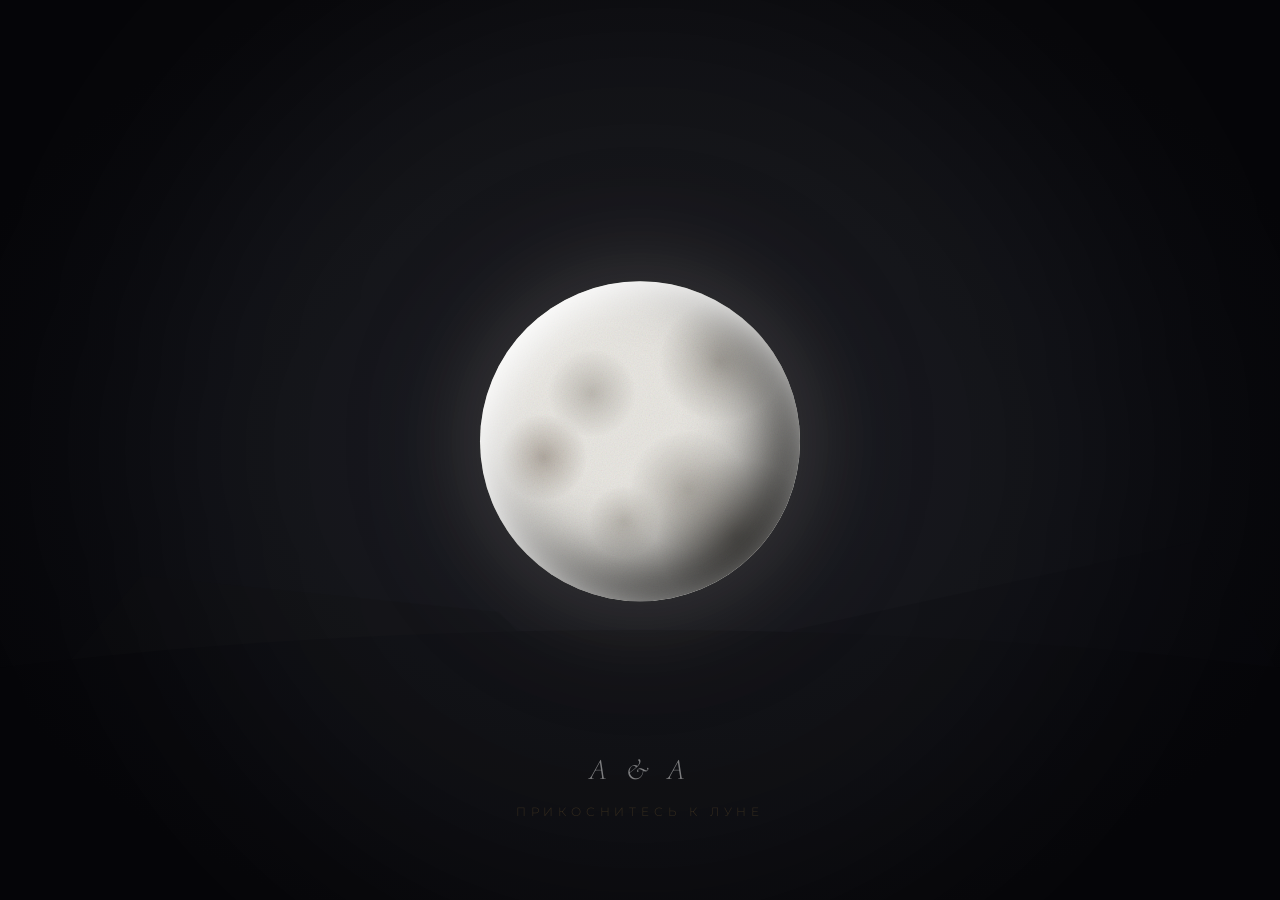
==== index.html @ 133dfc47 "Redesign: replace Unsplash photos with hand-crafted SVG sakura artwork - Hero: detailed SVG sakura b" ====
<!doctype html>
<html lang="en">
  <head>
    <meta charset="UTF-8" />
    <meta name="viewport" content="width=device-width, initial-scale=1.0" />
    <link rel="preconnect" href="https://fonts.googleapis.com">
    <link rel="preconnect" href="https://fonts.gstatic.com" crossorigin>
    <link href="https://fonts.googleapis.com/css2?family=Cormorant+Garamond:ital,wght@0,300;0,400;0,500;0,600;1,400&family=Montserrat:wght@300;400;500&display=swap" rel="stylesheet">
    <title>Свадебное Приглашение</title>
    <script type="module" crossorigin src="/assets/index-Bhe3oX65.js"></script>
    <link rel="stylesheet" crossorigin href="/assets/index-Bv10ZbQF.css">
  </head>
  <body>
    <div id="root"></div>
  </body>
</html>
---- assets/index-Bv10ZbQF.css ----
/*! tailwindcss v4.2.4 | MIT License | https://tailwindcss.com */@layer properties{@supports (((-webkit-hyphens:none)) and (not (margin-trim:inline))) or ((-moz-orient:inline) and (not (color:rgb(from red r g b)))){*,:before,:after,::backdrop{--tw-translate-x:0;--tw-translate-y:0;--tw-translate-z:0;--tw-rotate-x:initial;--tw-rotate-y:initial;--tw-rotate-z:initial;--tw-skew-x:initial;--tw-skew-y:initial;--tw-space-y-reverse:0;--tw-divide-x-reverse:0;--tw-border-style:solid;--tw-gradient-position:initial;--tw-gradient-from:#0000;--tw-gradient-via:#0000;--tw-gradient-to:#0000;--tw-gradient-stops:initial;--tw-gradient-via-stops:initial;--tw-gradient-from-position:0%;--tw-gradient-via-position:50%;--tw-gradient-to-position:100%;--tw-leading:initial;--tw-font-weight:initial;--tw-tracking:initial;--tw-shadow:0 0 #0000;--tw-shadow-color:initial;--tw-shadow-alpha:100%;--tw-inset-shadow:0 0 #0000;--tw-inset-shadow-color:initial;--tw-inset-shadow-alpha:100%;--tw-ring-color:initial;--tw-ring-shadow:0 0 #0000;--tw-inset-ring-color:initial;--tw-inset-ring-shadow:0 0 #0000;--tw-ring-inset:initial;--tw-ring-offset-width:0px;--tw-ring-offset-color:#fff;--tw-ring-offset-shadow:0 0 #0000;--tw-blur:initial;--tw-brightness:initial;--tw-contrast:initial;--tw-grayscale:initial;--tw-hue-rotate:initial;--tw-invert:initial;--tw-opacity:initial;--tw-saturate:initial;--tw-sepia:initial;--tw-drop-shadow:initial;--tw-drop-shadow-color:initial;--tw-drop-shadow-alpha:100%;--tw-drop-shadow-size:initial;--tw-duration:initial}}}@layer theme{:root,:host{--font-sans:"Montserrat", ui-sans-serif, system-ui, sans-serif;--font-serif:"Cormorant Garamond", ui-serif, serif;--font-mono:ui-monospace, SFMono-Regular, Menlo, Monaco, Consolas, "Liberation Mono", "Courier New", monospace;--color-white:#fff;--spacing:.25rem;--container-xs:20rem;--container-lg:32rem;--container-xl:36rem;--container-2xl:42rem;--text-xs:.75rem;--text-xs--line-height:calc(1 / .75);--text-sm:.875rem;--text-sm--line-height:calc(1.25 / .875);--text-base:1rem;--text-base--line-height: 1.5 ;--text-lg:1.125rem;--text-lg--line-height:calc(1.75 / 1.125);--text-xl:1.25rem;--text-xl--line-height:calc(1.75 / 1.25);--text-2xl:1.5rem;--text-2xl--line-height:calc(2 / 1.5);--text-3xl:1.875rem;--text-3xl--line-height: 1.2 ;--text-4xl:2.25rem;--text-4xl--line-height:calc(2.5 / 2.25);--text-5xl:3rem;--text-5xl--line-height:1;--font-weight-light:300;--tracking-wide:.025em;--tracking-wider:.05em;--tracking-widest:.1em;--leading-snug:1.375;--leading-relaxed:1.625;--blur-sm:8px;--blur-md:12px;--blur-lg:16px;--blur-3xl:64px;--default-transition-duration:.15s;--default-transition-timing-function:cubic-bezier(.4, 0, .2, 1);--default-font-family:var(--font-sans);--default-mono-font-family:var(--font-mono);--color-brand-gold:#8c6a36;--color-brand-blush:#f7f3ed;--color-brand-charcoal:#2a2a2a;--color-brand-night:#050508}}@layer base{*,:after,:before,::backdrop{box-sizing:border-box;border:0 solid;margin:0;padding:0}::file-selector-button{box-sizing:border-box;border:0 solid;margin:0;padding:0}html,:host{-webkit-text-size-adjust:100%;-moz-tab-size:4;tab-size:4;line-height:1.5;font-family:var(--default-font-family,ui-sans-serif, system-ui, sans-serif, "Apple Color Emoji", "Segoe UI Emoji", "Segoe UI Symbol", "Noto Color Emoji");font-feature-settings:var(--default-font-feature-settings,normal);font-variation-settings:var(--default-font-variation-settings,normal);-webkit-tap-highlight-color:transparent}hr{height:0;color:inherit;border-top-width:1px}abbr:where([title]){-webkit-text-decoration:underline dotted;text-decoration:underline dotted}h1,h2,h3,h4,h5,h6{font-size:inherit;font-weight:inherit}a{color:inherit;-webkit-text-decoration:inherit;text-decoration:inherit}b,strong{font-weight:bolder}code,kbd,samp,pre{font-family:var(--default-mono-font-family,ui-monospace, SFMono-Regular, Menlo, Monaco, Consolas, "Liberation Mono", "Courier New", monospace);font-feature-settings:var(--default-mono-font-feature-settings,normal);font-variation-settings:var(--default-mono-font-variation-settings,normal);font-size:1em}small{font-size:80%}sub,sup{vertical-align:baseline;font-size:75%;line-height:0;position:relative}sub{bottom:-.25em}sup{top:-.5em}table{text-indent:0;border-color:inherit;border-collapse:collapse}:-moz-focusring{outline:auto}progress{vertical-align:baseline}summary{display:list-item}ol,ul,menu{list-style:none}img,svg,video,canvas,audio,iframe,embed,object{vertical-align:middle;display:block}img,video{max-width:100%;height:auto}button,input,select,optgroup,textarea{font:inherit;font-feature-settings:inherit;font-variation-settings:inherit;letter-spacing:inherit;color:inherit;opacity:1;background-color:#0000;border-radius:0}::file-selector-button{font:inherit;font-feature-settings:inherit;font-variation-settings:inherit;letter-spacing:inherit;color:inherit;opacity:1;background-color:#0000;border-radius:0}:where(select:is([multiple],[size])) optgroup{font-weight:bolder}:where(select:is([multiple],[size])) optgroup option{padding-inline-start:20px}::file-selector-button{margin-inline-end:4px}::placeholder{opacity:1}@supports (not ((-webkit-appearance:-apple-pay-button))) or (contain-intrinsic-size:1px){::placeholder{color:currentColor}@supports (color:color-mix(in lab,red,red)){::placeholder{color:color-mix(in oklab,currentcolor 50%,transparent)}}}textarea{resize:vertical}::-webkit-search-decoration{-webkit-appearance:none}::-webkit-date-and-time-value{min-height:1lh;text-align:inherit}::-webkit-datetime-edit{display:inline-flex}::-webkit-datetime-edit-fields-wrapper{padding:0}::-webkit-datetime-edit{padding-block:0}::-webkit-datetime-edit-year-field{padding-block:0}::-webkit-datetime-edit-month-field{padding-block:0}::-webkit-datetime-edit-day-field{padding-block:0}::-webkit-datetime-edit-hour-field{padding-block:0}::-webkit-datetime-edit-minute-field{padding-block:0}::-webkit-datetime-edit-second-field{padding-block:0}::-webkit-datetime-edit-millisecond-field{padding-block:0}::-webkit-datetime-edit-meridiem-field{padding-block:0}::-webkit-calendar-picker-indicator{line-height:1}:-moz-ui-invalid{box-shadow:none}button,input:where([type=button],[type=reset],[type=submit]){-webkit-appearance:button;-moz-appearance:button;appearance:button}::file-selector-button{-webkit-appearance:button;-moz-appearance:button;appearance:button}::-webkit-inner-spin-button{height:auto}::-webkit-outer-spin-button{height:auto}[hidden]:where(:not([hidden=until-found])){display:none!important}}@layer components;@layer utilities{.pointer-events-none{pointer-events:none}.visible{visibility:visible}.absolute{position:absolute}.fixed{position:fixed}.relative{position:relative}.inset-0{inset:calc(var(--spacing) * 0)}.top-0{top:calc(var(--spacing) * 0)}.top-1\/2{top:50%}.right-0{right:calc(var(--spacing) * 0)}.right-\[-10\%\]{right:-10%}.right-\[-20\%\]{right:-20%}.right-\[40\%\]{right:40%}.bottom-0{bottom:calc(var(--spacing) * 0)}.bottom-20{bottom:calc(var(--spacing) * 20)}.left-0{left:calc(var(--spacing) * 0)}.left-1\/2{left:50%}.left-\[-10\%\]{left:-10%}.left-\[-20\%\]{left:-20%}.left-\[30\%\]{left:30%}.z-0{z-index:0}.z-10{z-index:10}.z-20{z-index:20}.z-40{z-index:40}.z-50{z-index:50}.mx-auto{margin-inline:auto}.my-1{margin-block:calc(var(--spacing) * 1)}.mt-4{margin-top:calc(var(--spacing) * 4)}.mt-5{margin-top:calc(var(--spacing) * 5)}.mt-6{margin-top:calc(var(--spacing) * 6)}.mt-10{margin-top:calc(var(--spacing) * 10)}.mb-2{margin-bottom:calc(var(--spacing) * 2)}.mb-3{margin-bottom:calc(var(--spacing) * 3)}.mb-4{margin-bottom:calc(var(--spacing) * 4)}.mb-10{margin-bottom:calc(var(--spacing) * 10)}.block{display:block}.flex{display:flex}.grid{display:grid}.hidden{display:none}.h-1\.5{height:calc(var(--spacing) * 1.5)}.h-9{height:calc(var(--spacing) * 9)}.h-24{height:calc(var(--spacing) * 24)}.h-48{height:calc(var(--spacing) * 48)}.h-64{height:calc(var(--spacing) * 64)}.h-\[30vh\]{height:30vh}.h-\[40vh\]{height:40vh}.h-\[50vh\]{height:50vh}.h-\[60vh\]{height:60vh}.h-\[800px\]{height:800px}.h-full{height:100%}.h-px{height:1px}.min-h-screen{min-height:100vh}.w-1\.5{width:calc(var(--spacing) * 1.5)}.w-6{width:calc(var(--spacing) * 6)}.w-9{width:calc(var(--spacing) * 9)}.w-10{width:calc(var(--spacing) * 10)}.w-20{width:calc(var(--spacing) * 20)}.w-24{width:calc(var(--spacing) * 24)}.w-64{width:calc(var(--spacing) * 64)}.w-\[220px\]{width:220px}.w-\[280px\]{width:280px}.w-\[800px\]{width:800px}.w-full{width:100%}.max-w-2xl{max-width:var(--container-2xl)}.max-w-lg{max-width:var(--container-lg)}.max-w-xl{max-width:var(--container-xl)}.max-w-xs{max-width:var(--container-xs)}.-translate-x-1\/2{--tw-translate-x: -50% ;translate:var(--tw-translate-x) var(--tw-translate-y)}.-translate-y-1\/2{--tw-translate-y: -50% ;translate:var(--tw-translate-x) var(--tw-translate-y)}.transform{transform:var(--tw-rotate-x,) var(--tw-rotate-y,) var(--tw-rotate-z,) var(--tw-skew-x,) var(--tw-skew-y,)}.cursor-pointer{cursor:pointer}.grid-cols-1{grid-template-columns:repeat(1,minmax(0,1fr))}.grid-cols-2{grid-template-columns:repeat(2,minmax(0,1fr))}.grid-cols-3{grid-template-columns:repeat(3,minmax(0,1fr))}.flex-col{flex-direction:column}.items-center{align-items:center}.justify-center{justify-content:center}.gap-2{gap:calc(var(--spacing) * 2)}.gap-3{gap:calc(var(--spacing) * 3)}.gap-4{gap:calc(var(--spacing) * 4)}.gap-6{gap:calc(var(--spacing) * 6)}:where(.space-y-5>:not(:last-child)){--tw-space-y-reverse:0;margin-block-start:calc(calc(var(--spacing) * 5) * var(--tw-space-y-reverse));margin-block-end:calc(calc(var(--spacing) * 5) * calc(1 - var(--tw-space-y-reverse)))}:where(.space-y-8>:not(:last-child)){--tw-space-y-reverse:0;margin-block-start:calc(calc(var(--spacing) * 8) * var(--tw-space-y-reverse));margin-block-end:calc(calc(var(--spacing) * 8) * calc(1 - var(--tw-space-y-reverse)))}:where(.divide-x>:not(:last-child)){--tw-divide-x-reverse:0;border-inline-style:var(--tw-border-style);border-inline-start-width:calc(1px * var(--tw-divide-x-reverse));border-inline-end-width:calc(1px * calc(1 - var(--tw-divide-x-reverse)))}:where(.divide-\[\#b8863a\]\/18>:not(:last-child)){border-color:#b8863a2e}.overflow-hidden{overflow:hidden}.rounded-full{border-radius:3.40282e38px}.border{border-style:var(--tw-border-style);border-width:1px}.border-b{border-bottom-style:var(--tw-border-style);border-bottom-width:1px}.border-\[\#2a2018\]\/15{border-color:#2a201826}.border-\[\#2a2018\]\/20{border-color:#2a201833}.border-\[\#b8863a\]\/18{border-color:#b8863a2e}.border-brand-gold{border-color:var(--color-brand-gold)}.bg-\[\#0a0a0f\]{background-color:#0a0a0f}.bg-\[\#111\]{background-color:#111}.bg-\[\#050508\]{background-color:#050508}.bg-\[\#b8863a\]\/50{background-color:#b8863a80}.bg-\[\#b8863a\]\/70{background-color:#b8863ab3}.bg-\[\#e8e6e1\]{background-color:#e8e6e1}.bg-brand-gold{background-color:var(--color-brand-gold)}.bg-brand-gold\/20{background-color:#8c6a3633}@supports (color:color-mix(in lab,red,red)){.bg-brand-gold\/20{background-color:color-mix(in oklab,var(--color-brand-gold) 20%,transparent)}}.bg-brand-gold\/60{background-color:#8c6a3699}@supports (color:color-mix(in lab,red,red)){.bg-brand-gold\/60{background-color:color-mix(in oklab,var(--color-brand-gold) 60%,transparent)}}.bg-brand-night{background-color:var(--color-brand-night)}.bg-transparent{background-color:#0000}.bg-white\/5{background-color:#ffffff0d}@supports (color:color-mix(in lab,red,red)){.bg-white\/5{background-color:color-mix(in oklab,var(--color-white) 5%,transparent)}}.bg-gradient-to-br{--tw-gradient-position:to bottom right in oklab;background-image:linear-gradient(var(--tw-gradient-stops))}.bg-gradient-to-t{--tw-gradient-position:to top in oklab;background-image:linear-gradient(var(--tw-gradient-stops))}.bg-\[radial-gradient\(ellipse_at_center\,rgba\(25\,30\,45\,0\.4\)_0\%\,rgba\(5\,5\,8\,1\)_80\%\)\]{background-image:radial-gradient(#191e2d66,#050508 80%)}.bg-\[radial-gradient\(ellipse_at_center\,transparent_30\%\,rgba\(179\,139\,77\,0\.1\)_100\%\)\]{background-image:radial-gradient(#0000 30%,#b38b4d1a)}.from-\[\#ffd1dc\]{--tw-gradient-from:#ffd1dc;--tw-gradient-stops:var(--tw-gradient-via-stops,var(--tw-gradient-position), var(--tw-gradient-from) var(--tw-gradient-from-position), var(--tw-gradient-to) var(--tw-gradient-to-position))}.from-brand-gold\/10{--tw-gradient-from:#8c6a361a}@supports (color:color-mix(in lab,red,red)){.from-brand-gold\/10{--tw-gradient-from:color-mix(in oklab, var(--color-brand-gold) 10%, transparent)}}.from-brand-gold\/10{--tw-gradient-stops:var(--tw-gradient-via-stops,var(--tw-gradient-position), var(--tw-gradient-from) var(--tw-gradient-from-position), var(--tw-gradient-to) var(--tw-gradient-to-position))}.via-brand-gold\/5{--tw-gradient-via:#8c6a360d}@supports (color:color-mix(in lab,red,red)){.via-brand-gold\/5{--tw-gradient-via:color-mix(in oklab, var(--color-brand-gold) 5%, transparent)}}.via-brand-gold\/5{--tw-gradient-via-stops:var(--tw-gradient-position), var(--tw-gradient-from) var(--tw-gradient-from-position), var(--tw-gradient-via) var(--tw-gradient-via-position), var(--tw-gradient-to) var(--tw-gradient-to-position);--tw-gradient-stops:var(--tw-gradient-via-stops)}.to-\[\#ffb6c1\]{--tw-gradient-to:#ffb6c1;--tw-gradient-stops:var(--tw-gradient-via-stops,var(--tw-gradient-position), var(--tw-gradient-from) var(--tw-gradient-from-position), var(--tw-gradient-to) var(--tw-gradient-to-position))}.to-transparent{--tw-gradient-to:transparent;--tw-gradient-stops:var(--tw-gradient-via-stops,var(--tw-gradient-position), var(--tw-gradient-from) var(--tw-gradient-from-position), var(--tw-gradient-to) var(--tw-gradient-to-position))}.px-3{padding-inline:calc(var(--spacing) * 3)}.px-4{padding-inline:calc(var(--spacing) * 4)}.px-6{padding-inline:calc(var(--spacing) * 6)}.px-8{padding-inline:calc(var(--spacing) * 8)}.py-2{padding-block:calc(var(--spacing) * 2)}.py-3{padding-block:calc(var(--spacing) * 3)}.py-4{padding-block:calc(var(--spacing) * 4)}.py-8{padding-block:calc(var(--spacing) * 8)}.py-10{padding-block:calc(var(--spacing) * 10)}.py-16{padding-block:calc(var(--spacing) * 16)}.py-20{padding-block:calc(var(--spacing) * 20)}.py-24{padding-block:calc(var(--spacing) * 24)}.pt-2{padding-top:calc(var(--spacing) * 2)}.pt-4{padding-top:calc(var(--spacing) * 4)}.pt-24{padding-top:calc(var(--spacing) * 24)}.pb-32{padding-bottom:calc(var(--spacing) * 32)}.text-center{text-align:center}.font-sans{font-family:var(--font-sans)}.font-serif{font-family:var(--font-serif)}.text-2xl{font-size:var(--text-2xl);line-height:var(--tw-leading,var(--text-2xl--line-height))}.text-3xl{font-size:var(--text-3xl);line-height:var(--tw-leading,var(--text-3xl--line-height))}.text-4xl{font-size:var(--text-4xl);line-height:var(--tw-leading,var(--text-4xl--line-height))}.text-base{font-size:var(--text-base);line-height:var(--tw-leading,var(--text-base--line-height))}.text-lg{font-size:var(--text-lg);line-height:var(--tw-leading,var(--text-lg--line-height))}.text-sm{font-size:var(--text-sm);line-height:var(--tw-leading,var(--text-sm--line-height))}.text-xl{font-size:var(--text-xl);line-height:var(--tw-leading,var(--text-xl--line-height))}.text-\[8px\]{font-size:8px}.text-\[9px\]{font-size:9px}.text-\[10px\]{font-size:10px}.text-\[11px\]{font-size:11px}.leading-none{--tw-leading:1;line-height:1}.leading-relaxed{--tw-leading:var(--leading-relaxed);line-height:var(--leading-relaxed)}.leading-snug{--tw-leading:var(--leading-snug);line-height:var(--leading-snug)}.font-light{--tw-font-weight:var(--font-weight-light);font-weight:var(--font-weight-light)}.tracking-\[0\.2em\]{--tw-tracking:.2em;letter-spacing:.2em}.tracking-\[0\.3em\]{--tw-tracking:.3em;letter-spacing:.3em}.tracking-\[0\.4em\]{--tw-tracking:.4em;letter-spacing:.4em}.tracking-\[0\.15em\]{--tw-tracking:.15em;letter-spacing:.15em}.tracking-\[0\.25em\]{--tw-tracking:.25em;letter-spacing:.25em}.tracking-\[0\.28em\]{--tw-tracking:.28em;letter-spacing:.28em}.tracking-\[0\.32em\]{--tw-tracking:.32em;letter-spacing:.32em}.tracking-\[0\.35em\]{--tw-tracking:.35em;letter-spacing:.35em}.tracking-\[0\.38em\]{--tw-tracking:.38em;letter-spacing:.38em}.tracking-\[0\.45em\]{--tw-tracking:.45em;letter-spacing:.45em}.tracking-wide{--tw-tracking:var(--tracking-wide);letter-spacing:var(--tracking-wide)}.tracking-wider{--tw-tracking:var(--tracking-wider);letter-spacing:var(--tracking-wider)}.tracking-widest{--tw-tracking:var(--tracking-widest);letter-spacing:var(--tracking-widest)}.whitespace-pre-line{white-space:pre-line}.text-\[\#2a1c10\]{color:#2a1c10}.text-\[\#2a1c10\]\/40{color:#2a1c1066}.text-\[\#2a1c10\]\/50{color:#2a1c1080}.text-\[\#2a1c10\]\/75{color:#2a1c10bf}.text-\[\#2a2018\]{color:#2a2018}.text-\[\#2a2018\]\/60{color:#2a201899}.text-\[\#3a2e24\]\/40{color:#3a2e2466}.text-\[\#3a2e24\]\/60{color:#3a2e2499}.text-\[\#5a4520\]\/65{color:#5a4520a6}.text-\[\#8a6a3a\]{color:#8a6a3a}.text-\[\#18100a\]{color:#18100a}.text-\[\#b8863a\]{color:#b8863a}.text-\[\#b8863a\]\/55{color:#b8863a8c}.text-brand-gold{color:var(--color-brand-gold)}.text-brand-gold\/60{color:#8c6a3699}@supports (color:color-mix(in lab,red,red)){.text-brand-gold\/60{color:color-mix(in oklab,var(--color-brand-gold) 60%,transparent)}}.text-white{color:var(--color-white)}.text-white\/90{color:#ffffffe6}@supports (color:color-mix(in lab,red,red)){.text-white\/90{color:color-mix(in oklab,var(--color-white) 90%,transparent)}}.uppercase{text-transform:uppercase}.italic{font-style:italic}.not-italic{font-style:normal}.placeholder-\[\#2a2018\]\/30::placeholder{color:#2a20184d}.opacity-20{opacity:.2}.opacity-35{opacity:.35}.opacity-40{opacity:.4}.opacity-50{opacity:.5}.opacity-60{opacity:.6}.opacity-\[0\.04\]{opacity:.04}.opacity-\[0\.15\]{opacity:.15}.mix-blend-multiply{mix-blend-mode:multiply}.mix-blend-overlay{mix-blend-mode:overlay}.mix-blend-screen{mix-blend-mode:screen}.shadow{--tw-shadow:0 1px 3px 0 var(--tw-shadow-color,#0000001a), 0 1px 2px -1px var(--tw-shadow-color,#0000001a);box-shadow:var(--tw-inset-shadow),var(--tw-inset-ring-shadow),var(--tw-ring-offset-shadow),var(--tw-ring-shadow),var(--tw-shadow)}.shadow-\[0_0_10px_rgba\(255\,182\,193\,0\.3\)\]{--tw-shadow:0 0 10px var(--tw-shadow-color,#ffb6c14d);box-shadow:var(--tw-inset-shadow),var(--tw-inset-ring-shadow),var(--tw-ring-offset-shadow),var(--tw-ring-shadow),var(--tw-shadow)}.shadow-\[0_0_80px_20px_rgba\(255\,255\,255\,0\.1\)\]{--tw-shadow:0 0 80px 20px var(--tw-shadow-color,#ffffff1a);box-shadow:var(--tw-inset-shadow),var(--tw-inset-ring-shadow),var(--tw-ring-offset-shadow),var(--tw-ring-shadow),var(--tw-shadow)}.shadow-\[inset_-30px_-30px_70px_rgba\(0\,0\,0\,0\.8\)\]{--tw-shadow:inset -30px -30px 70px var(--tw-shadow-color,#000c);box-shadow:var(--tw-inset-shadow),var(--tw-inset-ring-shadow),var(--tw-ring-offset-shadow),var(--tw-ring-shadow),var(--tw-shadow)}.shadow-\[inset_15px_15px_40px_rgba\(255\,255\,255\,1\)\]{--tw-shadow:inset 15px 15px 40px var(--tw-shadow-color,#fff);box-shadow:var(--tw-inset-shadow),var(--tw-inset-ring-shadow),var(--tw-ring-offset-shadow),var(--tw-ring-shadow),var(--tw-shadow)}.blur{--tw-blur:blur(8px);filter:var(--tw-blur,) var(--tw-brightness,) var(--tw-contrast,) var(--tw-grayscale,) var(--tw-hue-rotate,) var(--tw-invert,) var(--tw-saturate,) var(--tw-sepia,) var(--tw-drop-shadow,)}.blur-3xl{--tw-blur:blur(var(--blur-3xl));filter:var(--tw-blur,) var(--tw-brightness,) var(--tw-contrast,) var(--tw-grayscale,) var(--tw-hue-rotate,) var(--tw-invert,) var(--tw-saturate,) var(--tw-sepia,) var(--tw-drop-shadow,)}.blur-\[2px\]{--tw-blur:blur(2px);filter:var(--tw-blur,) var(--tw-brightness,) var(--tw-contrast,) var(--tw-grayscale,) var(--tw-hue-rotate,) var(--tw-invert,) var(--tw-saturate,) var(--tw-sepia,) var(--tw-drop-shadow,)}.blur-\[60px\]{--tw-blur:blur(60px);filter:var(--tw-blur,) var(--tw-brightness,) var(--tw-contrast,) var(--tw-grayscale,) var(--tw-hue-rotate,) var(--tw-invert,) var(--tw-saturate,) var(--tw-sepia,) var(--tw-drop-shadow,)}.blur-\[100px\]{--tw-blur:blur(100px);filter:var(--tw-blur,) var(--tw-brightness,) var(--tw-contrast,) var(--tw-grayscale,) var(--tw-hue-rotate,) var(--tw-invert,) var(--tw-saturate,) var(--tw-sepia,) var(--tw-drop-shadow,)}.blur-lg{--tw-blur:blur(var(--blur-lg));filter:var(--tw-blur,) var(--tw-brightness,) var(--tw-contrast,) var(--tw-grayscale,) var(--tw-hue-rotate,) var(--tw-invert,) var(--tw-saturate,) var(--tw-sepia,) var(--tw-drop-shadow,)}.blur-md{--tw-blur:blur(var(--blur-md));filter:var(--tw-blur,) var(--tw-brightness,) var(--tw-contrast,) var(--tw-grayscale,) var(--tw-hue-rotate,) var(--tw-invert,) var(--tw-saturate,) var(--tw-sepia,) var(--tw-drop-shadow,)}.blur-sm{--tw-blur:blur(var(--blur-sm));filter:var(--tw-blur,) var(--tw-brightness,) var(--tw-contrast,) var(--tw-grayscale,) var(--tw-hue-rotate,) var(--tw-invert,) var(--tw-saturate,) var(--tw-sepia,) var(--tw-drop-shadow,)}.filter{filter:var(--tw-blur,) var(--tw-brightness,) var(--tw-contrast,) var(--tw-grayscale,) var(--tw-hue-rotate,) var(--tw-invert,) var(--tw-saturate,) var(--tw-sepia,) var(--tw-drop-shadow,)}.transition{transition-property:color,background-color,border-color,outline-color,text-decoration-color,fill,stroke,--tw-gradient-from,--tw-gradient-via,--tw-gradient-to,opacity,box-shadow,transform,translate,scale,rotate,filter,-webkit-backdrop-filter,backdrop-filter,display,content-visibility,overlay,pointer-events;transition-timing-function:var(--tw-ease,var(--default-transition-timing-function));transition-duration:var(--tw-duration,var(--default-transition-duration))}.transition-all{transition-property:all;transition-timing-function:var(--tw-ease,var(--default-transition-timing-function));transition-duration:var(--tw-duration,var(--default-transition-duration))}.transition-colors{transition-property:color,background-color,border-color,outline-color,text-decoration-color,fill,stroke,--tw-gradient-from,--tw-gradient-via,--tw-gradient-to;transition-timing-function:var(--tw-ease,var(--default-transition-timing-function));transition-duration:var(--tw-duration,var(--default-transition-duration))}.duration-200{--tw-duration:.2s;transition-duration:.2s}.duration-300{--tw-duration:.3s;transition-duration:.3s}.outline-none{--tw-outline-style:none;outline-style:none}.select-none{-webkit-user-select:none;user-select:none}@media(hover:hover){.hover\:border-brand-gold:hover{border-color:var(--color-brand-gold)}.hover\:border-brand-gold\/60:hover{border-color:#8c6a3699}@supports (color:color-mix(in lab,red,red)){.hover\:border-brand-gold\/60:hover{border-color:color-mix(in oklab,var(--color-brand-gold) 60%,transparent)}}.hover\:bg-\[\#a07840\]:hover{background-color:#a07840}.hover\:text-brand-gold:hover{color:var(--color-brand-gold)}}.focus\:border-brand-gold:focus{border-color:var(--color-brand-gold)}.disabled\:cursor-not-allowed:disabled{cursor:not-allowed}.disabled\:opacity-40:disabled{opacity:.4}@media(min-width:40rem){.sm\:grid-cols-2{grid-template-columns:repeat(2,minmax(0,1fr))}}@media(min-width:48rem){.md\:h-80{height:calc(var(--spacing) * 80)}.md\:w-36{width:calc(var(--spacing) * 36)}.md\:w-40{width:calc(var(--spacing) * 40)}.md\:w-80{width:calc(var(--spacing) * 80)}.md\:w-\[360px\]{width:360px}.md\:w-\[420px\]{width:420px}.md\:py-20{padding-block:calc(var(--spacing) * 20)}.md\:py-28{padding-block:calc(var(--spacing) * 28)}.md\:py-32{padding-block:calc(var(--spacing) * 32)}.md\:text-2xl{font-size:var(--text-2xl);line-height:var(--tw-leading,var(--text-2xl--line-height))}.md\:text-3xl{font-size:var(--text-3xl);line-height:var(--tw-leading,var(--text-3xl--line-height))}.md\:text-5xl{font-size:var(--text-5xl);line-height:var(--tw-leading,var(--text-5xl--line-height))}.md\:text-lg{font-size:var(--text-lg);line-height:var(--tw-leading,var(--text-lg--line-height))}.md\:text-xl{font-size:var(--text-xl);line-height:var(--tw-leading,var(--text-xl--line-height))}.md\:text-xs{font-size:var(--text-xs);line-height:var(--tw-leading,var(--text-xs--line-height))}.md\:text-\[9px\]{font-size:9px}}.text-balance{text-wrap:balance}}body{font-family:var(--font-sans);color:var(--color-brand-charcoal);-webkit-font-smoothing:antialiased;-moz-osx-font-smoothing:grayscale;overflow-x:hidden}body ::selection{background-color:var(--color-brand-gold)}body::selection{background-color:var(--color-brand-gold)}body ::selection{color:var(--color-brand-blush)}body::selection{color:var(--color-brand-blush)}body{background-color:#f9f3ec}::-webkit-scrollbar{width:4px}::-webkit-scrollbar-track{background:0 0}::-webkit-scrollbar-thumb{background-color:#8c6a3633;border-radius:3.40282e38px}@supports (color:color-mix(in lab,red,red)){::-webkit-scrollbar-thumb{background-color:color-mix(in oklab,var(--color-brand-gold) 20%,transparent)}}::-webkit-scrollbar-thumb:hover{background-color:#8c6a3666}@supports (color:color-mix(in lab,red,red)){::-webkit-scrollbar-thumb:hover{background-color:color-mix(in oklab,var(--color-brand-gold) 40%,transparent)}}@property --tw-translate-x{syntax:"*";inherits:false;initial-value:0}@property --tw-translate-y{syntax:"*";inherits:false;initial-value:0}@property --tw-translate-z{syntax:"*";inherits:false;initial-value:0}@property --tw-rotate-x{syntax:"*";inherits:false}@property --tw-rotate-y{syntax:"*";inherits:false}@property --tw-rotate-z{syntax:"*";inherits:false}@property --tw-skew-x{syntax:"*";inherits:false}@property --tw-skew-y{syntax:"*";inherits:false}@property --tw-space-y-reverse{syntax:"*";inherits:false;initial-value:0}@property --tw-divide-x-reverse{syntax:"*";inherits:false;initial-value:0}@property --tw-border-style{syntax:"*";inherits:false;initial-value:solid}@property --tw-gradient-position{syntax:"*";inherits:false}@property --tw-gradient-from{syntax:"<color>";inherits:false;initial-value:#0000}@property --tw-gradient-via{syntax:"<color>";inherits:false;initial-value:#0000}@property --tw-gradient-to{syntax:"<color>";inherits:false;initial-value:#0000}@property --tw-gradient-stops{syntax:"*";inherits:false}@property --tw-gradient-via-stops{syntax:"*";inherits:false}@property --tw-gradient-from-position{syntax:"<length-percentage>";inherits:false;initial-value:0%}@property --tw-gradient-via-position{syntax:"<length-percentage>";inherits:false;initial-value:50%}@property --tw-gradient-to-position{syntax:"<length-percentage>";inherits:false;initial-value:100%}@property --tw-leading{syntax:"*";inherits:false}@property --tw-font-weight{syntax:"*";inherits:false}@property --tw-tracking{syntax:"*";inherits:false}@property --tw-shadow{syntax:"*";inherits:false;initial-value:0 0 #0000}@property --tw-shadow-color{syntax:"*";inherits:false}@property --tw-shadow-alpha{syntax:"<percentage>";inherits:false;initial-value:100%}@property --tw-inset-shadow{syntax:"*";inherits:false;initial-value:0 0 #0000}@property --tw-inset-shadow-color{syntax:"*";inherits:false}@property --tw-inset-shadow-alpha{syntax:"<percentage>";inherits:false;initial-value:100%}@property --tw-ring-color{syntax:"*";inherits:false}@property --tw-ring-shadow{syntax:"*";inherits:false;initial-value:0 0 #0000}@property --tw-inset-ring-color{syntax:"*";inherits:false}@property --tw-inset-ring-shadow{syntax:"*";inherits:false;initial-value:0 0 #0000}@property --tw-ring-inset{syntax:"*";inherits:false}@property --tw-ring-offset-width{syntax:"<length>";inherits:false;initial-value:0}@property --tw-ring-offset-color{syntax:"*";inherits:false;initial-value:#fff}@property --tw-ring-offset-shadow{syntax:"*";inherits:false;initial-value:0 0 #0000}@property --tw-blur{syntax:"*";inherits:false}@property --tw-brightness{syntax:"*";inherits:false}@property --tw-contrast{syntax:"*";inherits:false}@property --tw-grayscale{syntax:"*";inherits:false}@property --tw-hue-rotate{syntax:"*";inherits:false}@property --tw-invert{syntax:"*";inherits:false}@property --tw-opacity{syntax:"*";inherits:false}@property --tw-saturate{syntax:"*";inherits:false}@property --tw-sepia{syntax:"*";inherits:false}@property --tw-drop-shadow{syntax:"*";inherits:false}@property --tw-drop-shadow-color{syntax:"*";inherits:false}@property --tw-drop-shadow-alpha{syntax:"<percentage>";inherits:false;initial-value:100%}@property --tw-drop-shadow-size{syntax:"*";inherits:false}@property --tw-duration{syntax:"*";inherits:false}
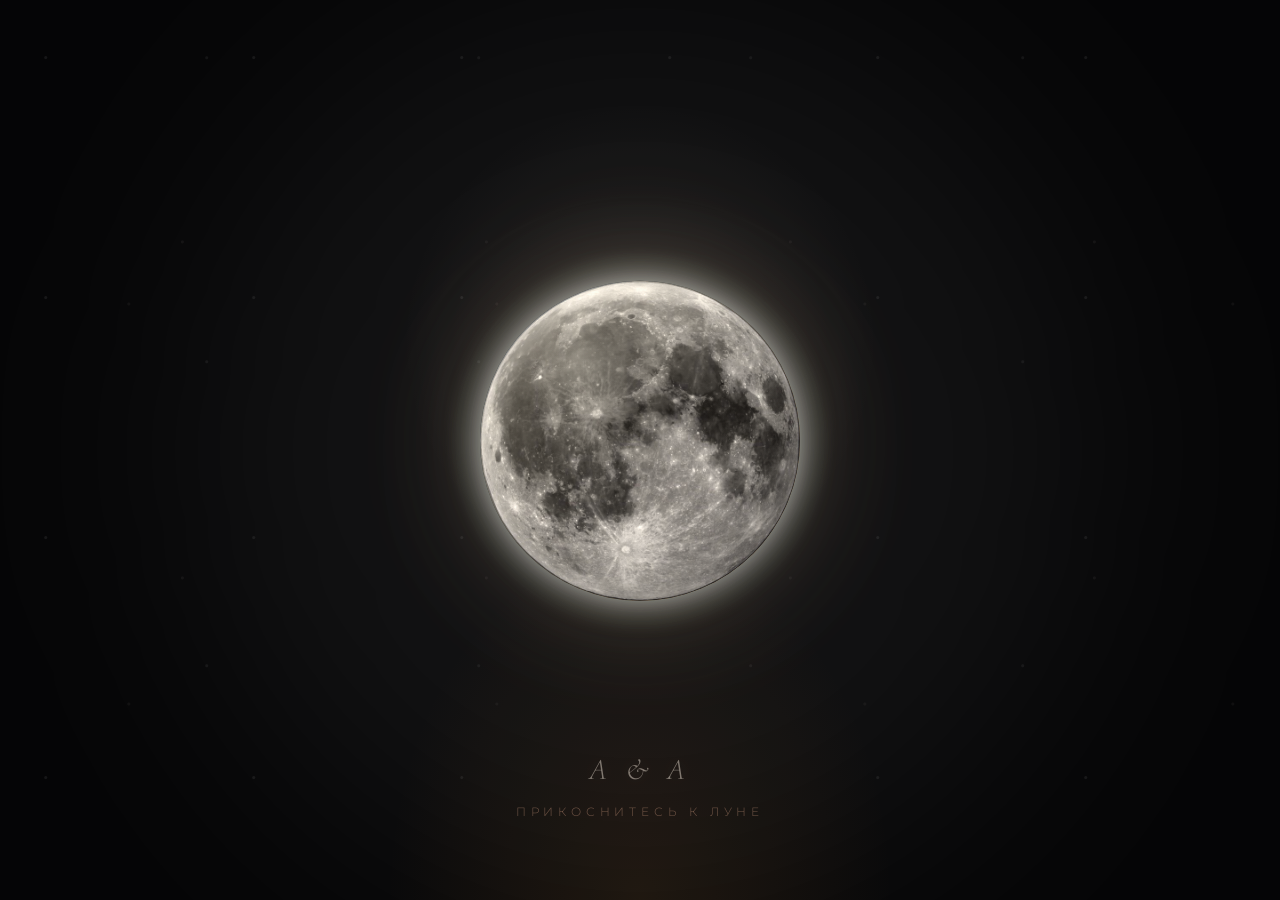
==== commit 3706c162: "Fix GitHub Pages asset paths" ====
--- a/index.html
+++ b/index.html
@@ -1,5 +1,5 @@
 <!doctype html>
-<html lang="en">
+<html lang="ru">
   <head>
     <meta charset="UTF-8" />
     <meta name="viewport" content="width=device-width, initial-scale=1.0" />
@@ -7,11 +7,11 @@
     <link rel="preconnect" href="https://fonts.gstatic.com" crossorigin>
     <link href="https://fonts.googleapis.com/css2?family=Cormorant+Garamond:ital,wght@0,300;0,400;0,500;0,600;1,400&family=Montserrat:wght@300;400;500&display=swap" rel="stylesheet">
     <title>Свадебное Приглашение</title>
-    <script type="module" crossorigin src="/assets/index-Bhe3oX65.js"></script>
-    <link rel="stylesheet" crossorigin href="/assets/index-Bv10ZbQF.css">
+    <script type="module" crossorigin src="./assets/index-Bhe3oX65.js"></script>
+    <link rel="stylesheet" crossorigin href="./assets/index-Bv10ZbQF.css">
+    <link rel="stylesheet" href="./assets/refined/refined.css">
   </head>
   <body>
     <div id="root"></div>
   </body>
 </html>
-
--- a/assets/refined/refined.css
+++ b/assets/refined/refined.css
@@ -0,0 +1,480 @@
+html {
+  background: #fff5e8;
+}
+
+body {
+  background:
+    radial-gradient(ellipse 42% 100% at 0% 50%, rgba(34, 19, 8, 0.18) 0%, transparent 100%),
+    radial-gradient(ellipse 42% 100% at 100% 50%, rgba(34, 19, 8, 0.18) 0%, transparent 100%),
+    linear-gradient(180deg, #fff7ee 0%, #fff5e8 100%);
+  background-attachment: fixed !important;
+  background-color: #fff5e8 !important;
+}
+
+#root .relative.z-10.w-full.min-h-screen.pt-24.pb-32 {
+  padding-top: 0 !important;
+  padding-bottom: 0 !important;
+}
+
+#root > .pointer-events-none.fixed.inset-0.z-0 {
+  display: none !important;
+}
+
+/* ── MOON OVERLAY — preserved exactly, only container gets floor uplight ── */
+
+#root .fixed.inset-0.z-50 {
+  background:
+    radial-gradient(ellipse at 50% 100%, rgba(180, 110, 40, 0.12) 0%, transparent 28%),
+    radial-gradient(circle at 50% 38%, rgba(255, 229, 202, 0.1) 0%, transparent 28%),
+    #050506 !important;
+}
+
+#root .fixed.inset-0.z-50 > .absolute.inset-0 {
+  background: transparent !important;
+}
+
+#root .fixed.inset-0.z-50 > .absolute.bottom-0 {
+  display: none !important;
+}
+
+#root .fixed.inset-0.z-50::before,
+#root .fixed.inset-0.z-50::after {
+  content: "";
+  position: absolute;
+  pointer-events: none;
+}
+
+#root .fixed.inset-0.z-50::before {
+  inset: 0;
+  background:
+    radial-gradient(circle at 22% 24%, rgba(255, 255, 255, 0.32) 0 1px, transparent 2px),
+    radial-gradient(circle at 76% 19%, rgba(255, 255, 255, 0.26) 0 1px, transparent 2px),
+    radial-gradient(circle at 60% 72%, rgba(255, 246, 232, 0.22) 0 1px, transparent 2px),
+    radial-gradient(circle at 35% 76%, rgba(255, 246, 232, 0.2) 0 1px, transparent 2px);
+  background-size: 13rem 15rem, 17rem 19rem, 19rem 21rem, 23rem 25rem;
+  opacity: 0.22;
+}
+
+#root .fixed.inset-0.z-50::after {
+  display: none;
+}
+
+#root .fixed.inset-0.z-50 .relative.group > .relative {
+  background:
+    radial-gradient(circle at 32% 27%, rgba(255, 255, 248, 0.22), transparent 17%),
+    linear-gradient(135deg, rgba(255, 242, 214, 0.34), rgba(219, 183, 144, 0.08) 52%, rgba(37, 28, 26, 0.3)),
+    url("moon-nearside-cutout.png") center / cover no-repeat !important;
+  filter: sepia(0.18) saturate(0.9) brightness(1.2) contrast(0.98);
+  box-shadow:
+    0 0 34px rgba(255, 231, 199, 0.72),
+    0 0 116px rgba(255, 180, 175, 0.24),
+    inset -22px -24px 46px rgba(0, 0, 0, 0.24),
+    inset 10px 10px 26px rgba(255, 255, 255, 0.34) !important;
+}
+
+#root .fixed.inset-0.z-50 .relative.group > .relative > div {
+  opacity: 0 !important;
+}
+
+#root .fixed.inset-0.z-50 .relative.group::after {
+  display: none;
+}
+
+#root .fixed.inset-0.z-50 .absolute.bottom-20.text-center p:first-child {
+  color: rgba(255, 242, 229, 0.88) !important;
+  text-shadow: 0 0 18px rgba(255, 205, 188, 0.28);
+}
+
+#root .fixed.inset-0.z-50 .absolute.bottom-20.text-center p:last-child {
+  color: rgba(226, 169, 139, 0.84) !important;
+  text-shadow: 0 0 16px rgba(255, 196, 175, 0.22);
+}
+
+/* ── PAGE WRAPPER — единый фон на весь сайт ── */
+
+#root .relative.w-full.flex.flex-col.items-center {
+  position: relative;
+  isolation: isolate;
+  overflow: hidden;
+  background:
+    radial-gradient(ellipse 82% 22% at 50% 0%, rgba(222, 174, 105, 0.2), transparent 70%),
+    radial-gradient(ellipse 74% 24% at 50% 100%, rgba(214, 159, 88, 0.14), transparent 72%),
+    linear-gradient(180deg, #fff7ee 0%, #fff5e8 42%, #fff7ee 100%) !important;
+}
+
+#root .relative.w-full.flex.flex-col.items-center::before {
+  content: "";
+  position: absolute;
+  inset: 0;
+  z-index: 0;
+  pointer-events: none;
+  background:
+    repeating-linear-gradient(90deg,
+      transparent 0px, transparent 9px,
+      rgba(255, 244, 218, 0.026) 9px, rgba(255, 244, 218, 0.026) 10px),
+    repeating-linear-gradient(90deg,
+      transparent 0px, transparent 13px,
+      rgba(210, 154, 82, 0.018) 13px, rgba(210, 154, 82, 0.018) 14px);
+  opacity: 0.72;
+}
+
+#root .relative.w-full.flex.flex-col.items-center::after {
+  content: "";
+  position: absolute;
+  inset: 0;
+  z-index: 0;
+  pointer-events: none;
+  background-image:
+    url("floral-glow-left.webp"),
+    url("floral-glow-right.webp"),
+    url("candles-glow.webp"),
+    url("floral-glow-left.webp"),
+    url("candles-glow.webp");
+  background-repeat: no-repeat;
+  background-size:
+    min(35vw, 31rem) auto,
+    min(33vw, 29rem) auto,
+    min(18vw, 13rem) auto,
+    min(28vw, 25rem) auto,
+    min(16vw, 12rem) auto;
+  background-position:
+    left -12rem top 48rem,
+    right -11rem top 50rem,
+    left 6vw top 64rem,
+    left -11rem bottom 24rem,
+    right 7vw bottom 7rem;
+  opacity: 0.7;
+  filter: none;
+  mix-blend-mode: normal;
+}
+
+#root .relative.w-full.flex.flex-col.items-center > section {
+  position: relative;
+  z-index: 1;
+  border: none !important;
+  background: transparent !important;
+  box-shadow: none !important;
+}
+
+/* Убираем разделительные полосы (border-y на внутренних div секций) */
+#root .relative.w-full.flex.flex-col.items-center .border-y {
+  border-top: none !important;
+  border-bottom: none !important;
+}
+
+#root .relative.w-full.flex.flex-col.items-center > section .border-t {
+  border-top: none !important;
+}
+
+#root .relative.w-full.flex.flex-col.items-center > section .border-b {
+  border-bottom: none !important;
+}
+
+#root .relative.w-full.flex.flex-col.items-center > section > svg.absolute,
+#root .relative.w-full.flex.flex-col.items-center > section > svg[class*="absolute"] {
+  display: none !important;
+}
+
+#root .relative.w-full.flex.flex-col.items-center > section:nth-of-type(1) > .absolute.bottom-0.left-0.right-0.h-48 {
+  display: none !important;
+}
+
+/* ── HERO SECTION — crystal chandeliers + candles поверх прозрачного фона ── */
+
+#root .relative.w-full.flex.flex-col.items-center > section:nth-of-type(1) {
+  min-height: clamp(620px, 100svh, 860px) !important;
+  background:
+    repeating-linear-gradient(90deg,
+      transparent 0px, transparent 9px,
+      rgba(255, 248, 220, 0.07) 9px, rgba(255, 248, 220, 0.07) 10px),
+    repeating-linear-gradient(90deg,
+      transparent 0px, transparent 13px,
+      rgba(255, 240, 200, 0.05) 13px, rgba(255, 240, 200, 0.05) 14px),
+    repeating-linear-gradient(180deg,
+      transparent 0px, transparent 22px,
+      rgba(255, 248, 220, 0.03) 22px, rgba(255, 248, 220, 0.03) 24px),
+    radial-gradient(ellipse 5px 9px at 10% 93%, rgba(255, 190, 100, 0.28) 0%, transparent 100%),
+    radial-gradient(ellipse 5px 9px at 18% 93%, rgba(255, 185, 95, 0.25) 0%, transparent 100%),
+    radial-gradient(ellipse 5px 9px at 26% 93%, rgba(255, 190, 100, 0.28) 0%, transparent 100%),
+    radial-gradient(ellipse 5px 9px at 34% 93%, rgba(255, 185, 95, 0.24) 0%, transparent 100%),
+    radial-gradient(ellipse 5px 9px at 42% 93%, rgba(255, 190, 100, 0.28) 0%, transparent 100%),
+    radial-gradient(ellipse 5px 9px at 50% 93%, rgba(255, 185, 95, 0.25) 0%, transparent 100%),
+    radial-gradient(ellipse 5px 9px at 58% 93%, rgba(255, 190, 100, 0.28) 0%, transparent 100%),
+    radial-gradient(ellipse 5px 9px at 66% 93%, rgba(255, 185, 95, 0.24) 0%, transparent 100%),
+    radial-gradient(ellipse 5px 9px at 74% 93%, rgba(255, 190, 100, 0.28) 0%, transparent 100%),
+    radial-gradient(ellipse 5px 9px at 82% 93%, rgba(255, 185, 95, 0.25) 0%, transparent 100%),
+    radial-gradient(ellipse 5px 9px at 90% 93%, rgba(255, 190, 100, 0.27) 0%, transparent 100%),
+    radial-gradient(ellipse 20px 36px at 10% 95%, rgba(200, 130, 40, 0.14) 0%, transparent 100%),
+    radial-gradient(ellipse 20px 36px at 26% 95%, rgba(200, 130, 40, 0.14) 0%, transparent 100%),
+    radial-gradient(ellipse 20px 36px at 42% 95%, rgba(200, 130, 40, 0.14) 0%, transparent 100%),
+    radial-gradient(ellipse 20px 36px at 58% 95%, rgba(200, 130, 40, 0.14) 0%, transparent 100%),
+    radial-gradient(ellipse 20px 36px at 74% 95%, rgba(200, 130, 40, 0.14) 0%, transparent 100%),
+    radial-gradient(ellipse 20px 36px at 90% 95%, rgba(200, 130, 40, 0.14) 0%, transparent 100%),
+    radial-gradient(ellipse 26% 20% at 50% 100%, rgba(255, 252, 236, 0.12) 0%, transparent 100%),
+    radial-gradient(ellipse 22% 35% at 8% 85%, rgba(200, 140, 60, 0.12) 0%, transparent 100%),
+    radial-gradient(ellipse 22% 35% at 92% 85%, rgba(200, 140, 60, 0.12) 0%, transparent 100%)
+    !important;
+  background-size:
+    10px 100%, 14px 100%, 100% 24px,
+    auto, auto, auto, auto, auto, auto, auto, auto, auto, auto, auto,
+    auto, auto, auto, auto, auto, auto,
+    auto, auto, auto;
+}
+
+#root .relative.w-full.flex.flex-col.items-center > section:nth-of-type(1)::before,
+#root .relative.w-full.flex.flex-col.items-center > section:nth-of-type(1)::after,
+#root .relative.w-full.flex.flex-col.items-center > section:nth-of-type(2)::before,
+#root .relative.w-full.flex.flex-col.items-center > section:nth-of-type(4)::before,
+#root .relative.w-full.flex.flex-col.items-center > section:nth-of-type(4)::after {
+  content: "";
+  position: absolute;
+  pointer-events: none;
+}
+
+#root .relative.w-full.flex.flex-col.items-center > section:nth-of-type(1)::before {
+  display: none !important;
+}
+
+#root .relative.w-full.flex.flex-col.items-center > section:nth-of-type(1)::after {
+  display: none !important;
+}
+
+#root .relative.w-full.flex.flex-col.items-center > section:nth-of-type(1) h1 {
+  text-shadow:
+    0 8px 24px rgba(91, 58, 38, 0.10),
+    0 0 40px rgba(220, 170, 80, 0.15);
+}
+
+/* ── SECTION 2 — date/details ── */
+
+#root .relative.w-full.flex.flex-col.items-center > section:nth-of-type(2) {
+  position: relative;
+}
+
+#root .relative.w-full.flex.flex-col.items-center > section:nth-of-type(2)::before {
+  display: block;
+  position: absolute;
+  inset: -9rem 0;
+  background:
+    repeating-linear-gradient(90deg,
+      transparent 0px, transparent 9px,
+      rgba(255, 248, 220, 0.035) 9px, rgba(255, 248, 220, 0.035) 10px),
+    repeating-linear-gradient(90deg,
+      transparent 0px, transparent 13px,
+      rgba(255, 240, 200, 0.022) 13px, rgba(255, 240, 200, 0.022) 14px),
+    repeating-linear-gradient(180deg,
+      transparent 0px, transparent 22px,
+      rgba(255, 248, 220, 0.014) 22px, rgba(255, 248, 220, 0.014) 24px);
+  background-size: 10px 100%, 14px 100%, 100% 24px;
+  opacity: 0.62;
+  z-index: 0;
+  -webkit-mask-image: linear-gradient(180deg, transparent 0%, #000 14%, #000 86%, transparent 100%);
+  mask-image: linear-gradient(180deg, transparent 0%, #000 14%, #000 86%, transparent 100%);
+}
+
+/* ── SECTION 3 — venue card ── */
+
+#root .relative.w-full.flex.flex-col.items-center > section:nth-of-type(3) > div > div:first-child {
+  border-color: rgba(184, 134, 58, 0.28) !important;
+  background: rgba(255, 252, 244, 0.88) !important;
+  box-shadow:
+    0 10px 40px rgba(108, 72, 40, 0.08),
+    0 0 0 1px rgba(140, 106, 54, 0.08),
+    inset 0 1px 0 rgba(255, 248, 220, 0.60) !important;
+}
+
+/* ── SECTION 4 — closing area ── */
+
+#root .relative.w-full.flex.flex-col.items-center > section:nth-of-type(4) {
+  min-height: clamp(470px, 66vh, 620px) !important;
+}
+
+#root .relative.w-full.flex.flex-col.items-center > section:nth-of-type(4)::before {
+  inset: auto 0 0 auto;
+  width: min(42vw, 28rem);
+  height: 72%;
+  background: url("sakura-pagoda-optimized.jpg") center center / cover no-repeat;
+  opacity: 0.1;
+  mix-blend-mode: multiply;
+  -webkit-mask-image: radial-gradient(ellipse 88% 76% at 100% 54%, rgba(0, 0, 0, 0.82) 0%, rgba(0, 0, 0, 0.42) 42%, transparent 74%);
+  mask-image: radial-gradient(ellipse 88% 76% at 100% 54%, rgba(0, 0, 0, 0.82) 0%, rgba(0, 0, 0, 0.42) 42%, transparent 74%);
+}
+
+#root .relative.w-full.flex.flex-col.items-center > section:nth-of-type(4)::after {
+  inset: -9rem 0;
+  background:
+    linear-gradient(90deg, rgba(255, 247, 238, 0.76) 0%, rgba(255, 247, 238, 0.66) 56%, rgba(255, 247, 238, 0.48) 100%),
+    radial-gradient(circle at 48% 48%, rgba(255, 255, 255, 0.76), transparent 21rem);
+  -webkit-mask-image: linear-gradient(180deg, transparent 0%, #000 16%, #000 84%, transparent 100%);
+  mask-image: linear-gradient(180deg, transparent 0%, #000 16%, #000 84%, transparent 100%);
+}
+
+#root .relative.w-full.flex.flex-col.items-center > section:nth-of-type(4) > div {
+  position: relative;
+  z-index: 2;
+}
+
+#root .relative.w-full.flex.flex-col.items-center > section:nth-of-type(4) p {
+  color: rgba(42, 28, 16, 0.78) !important;
+}
+
+#root .relative.w-full.flex.flex-col.items-center > section:nth-of-type(4) p.italic {
+  color: #9c6c32 !important;
+  opacity: 1 !important;
+}
+
+#root .relative.w-full.flex.flex-col.items-center > section:nth-of-type(1) {
+  background:
+    radial-gradient(ellipse 5px 9px at 10% 93%, rgba(255, 190, 100, 0.28) 0%, transparent 100%),
+    radial-gradient(ellipse 5px 9px at 18% 93%, rgba(255, 185, 95, 0.25) 0%, transparent 100%),
+    radial-gradient(ellipse 5px 9px at 26% 93%, rgba(255, 190, 100, 0.28) 0%, transparent 100%),
+    radial-gradient(ellipse 5px 9px at 34% 93%, rgba(255, 185, 95, 0.24) 0%, transparent 100%),
+    radial-gradient(ellipse 5px 9px at 42% 93%, rgba(255, 190, 100, 0.28) 0%, transparent 100%),
+    radial-gradient(ellipse 5px 9px at 50% 93%, rgba(255, 185, 95, 0.25) 0%, transparent 100%),
+    radial-gradient(ellipse 5px 9px at 58% 93%, rgba(255, 190, 100, 0.28) 0%, transparent 100%),
+    radial-gradient(ellipse 5px 9px at 66% 93%, rgba(255, 185, 95, 0.24) 0%, transparent 100%),
+    radial-gradient(ellipse 5px 9px at 74% 93%, rgba(255, 190, 100, 0.28) 0%, transparent 100%),
+    radial-gradient(ellipse 5px 9px at 82% 93%, rgba(255, 185, 95, 0.25) 0%, transparent 100%),
+    radial-gradient(ellipse 5px 9px at 90% 93%, rgba(255, 190, 100, 0.27) 0%, transparent 100%),
+    radial-gradient(ellipse 20px 36px at 10% 95%, rgba(200, 130, 40, 0.14) 0%, transparent 100%),
+    radial-gradient(ellipse 20px 36px at 26% 95%, rgba(200, 130, 40, 0.14) 0%, transparent 100%),
+    radial-gradient(ellipse 20px 36px at 42% 95%, rgba(200, 130, 40, 0.14) 0%, transparent 100%),
+    radial-gradient(ellipse 20px 36px at 58% 95%, rgba(200, 130, 40, 0.14) 0%, transparent 100%),
+    radial-gradient(ellipse 20px 36px at 74% 95%, rgba(200, 130, 40, 0.14) 0%, transparent 100%),
+    radial-gradient(ellipse 20px 36px at 90% 95%, rgba(200, 130, 40, 0.14) 0%, transparent 100%),
+    radial-gradient(ellipse 26% 20% at 50% 100%, rgba(255, 252, 236, 0.12) 0%, transparent 100%),
+    radial-gradient(ellipse 22% 35% at 8% 85%, rgba(200, 140, 60, 0.12) 0%, transparent 100%),
+    radial-gradient(ellipse 22% 35% at 92% 85%, rgba(200, 140, 60, 0.12) 0%, transparent 100%) !important;
+  background-size: auto !important;
+}
+
+#root .relative.w-full.flex.flex-col.items-center > section:nth-of-type(2)::before,
+#root .relative.w-full.flex.flex-col.items-center > section:nth-of-type(4)::after {
+  display: none !important;
+}
+
+#root .relative.w-full.flex.flex-col.items-center > section:nth-of-type(4) > .absolute.top-0.left-0.right-0.h-24,
+#root .relative.w-full.flex.flex-col.items-center > section:nth-of-type(4) > .absolute.bottom-0.left-0.right-0.h-24 {
+  display: none !important;
+}
+
+/* ── SECTION 5 — final ── */
+
+/* ── FORM + FOOTER ── */
+
+#root form input {
+  border-color: rgba(42, 32, 24, 0.2) !important;
+}
+
+#root form button[type="submit"] {
+  box-shadow: 0 10px 22px rgba(140, 106, 54, 0.18);
+}
+
+#root footer {
+  background: transparent !important;
+  border-top: none !important;
+}
+
+/* ── MOBILE ── */
+
+@media (max-width: 767px) {
+  #root .relative.w-full.flex.flex-col.items-center::after {
+    background-image:
+      url("floral-glow-left.webp"),
+      url("candles-glow.webp"),
+      url("floral-glow-right.webp");
+    background-size:
+      68vw auto,
+      36vw auto,
+      62vw auto;
+    background-position:
+      left -8.5rem top 48rem,
+      right -1.5rem top 80rem,
+      right -8rem bottom 22rem;
+    opacity: 0.7;
+  }
+
+  #root .relative.w-full.flex.flex-col.items-center > section:nth-of-type(1)::before {
+    display: none !important;
+  }
+
+  #root .relative.w-full.flex.flex-col.items-center > section:nth-of-type(1)::after {
+    display: none !important;
+  }
+
+  #root .relative.w-full.flex.flex-col.items-center > section:nth-of-type(4)::before {
+    width: 100%;
+    opacity: 0.08;
+  }
+
+  #root .relative.w-full.flex.flex-col.items-center > section:nth-of-type(4)::after {
+    background: rgba(254, 248, 238, 0.94);
+  }
+
+  #root .pointer-events-none.fixed.inset-0.z-20 {
+    display: none !important;
+  }
+}
+
+/* ── REDUCED MOTION ── */
+
+@media (prefers-reduced-motion: reduce) {
+  *,
+  *::before,
+  *::after {
+    animation-duration: 0.001ms !important;
+    animation-iteration-count: 1 !important;
+    scroll-behavior: auto !important;
+    transition-duration: 0.001ms !important;
+  }
+}
+
+/* ── HERO IMAGE VARIANT ── */
+
+#root .relative.w-full.flex.flex-col.items-center > section:nth-of-type(1) {
+  background:
+    radial-gradient(ellipse 40% 70% at 50% 50%, rgba(255, 246, 233, 0.56) 0%, rgba(238, 219, 192, 0.22) 58%, transparent 76%),
+    linear-gradient(90deg,
+      rgba(255, 236, 222, 0.03) 0%,
+      rgba(166, 96, 58, 0.08) 18%,
+      rgba(80, 52, 34, 0.11) 50%,
+      rgba(166, 96, 58, 0.08) 82%,
+      rgba(255, 236, 222, 0.03) 100%),
+    url("hero-sakura-frame.png") center center / cover no-repeat !important;
+}
+
+#root .relative.w-full.flex.flex-col.items-center > section:nth-of-type(1) h1 {
+  color: #5f432f !important;
+  text-shadow:
+    0 1px 0 rgba(255, 252, 246, 0.88),
+    0 10px 28px rgba(70, 44, 28, 0.22) !important;
+}
+
+#root .relative.w-full.flex.flex-col.items-center > section:nth-of-type(1) p,
+#root .relative.w-full.flex.flex-col.items-center > section:nth-of-type(1) span {
+  color: rgba(90, 62, 42, 0.82) !important;
+  text-shadow: 0 1px 0 rgba(255, 252, 246, 0.8);
+}
+
+@media (max-width: 767px) {
+  #root .relative.w-full.flex.flex-col.items-center > section:nth-of-type(1) {
+    background:
+      radial-gradient(ellipse 56% 62% at 50% 50%, rgba(255, 246, 233, 0.64) 0%, rgba(238, 219, 192, 0.24) 62%, transparent 78%),
+      linear-gradient(90deg,
+        rgba(255, 236, 222, 0.04) 0%,
+        rgba(166, 96, 58, 0.1) 28%,
+        rgba(80, 52, 34, 0.13) 50%,
+        rgba(166, 96, 58, 0.1) 72%,
+        rgba(255, 236, 222, 0.04) 100%),
+      url("hero-sakura-frame.png") center center / cover no-repeat !important;
+  }
+}
+
+/* ── INTRO MOON SCREEN ── */
+
+#root .fixed.inset-0.z-50 {
+  background:
+    radial-gradient(ellipse at 50% 100%, rgba(180, 110, 40, 0.12) 0%, transparent 28%),
+    radial-gradient(circle at 50% 38%, rgba(255, 229, 202, 0.1) 0%, transparent 28%),
+    #050506 !important;
+}
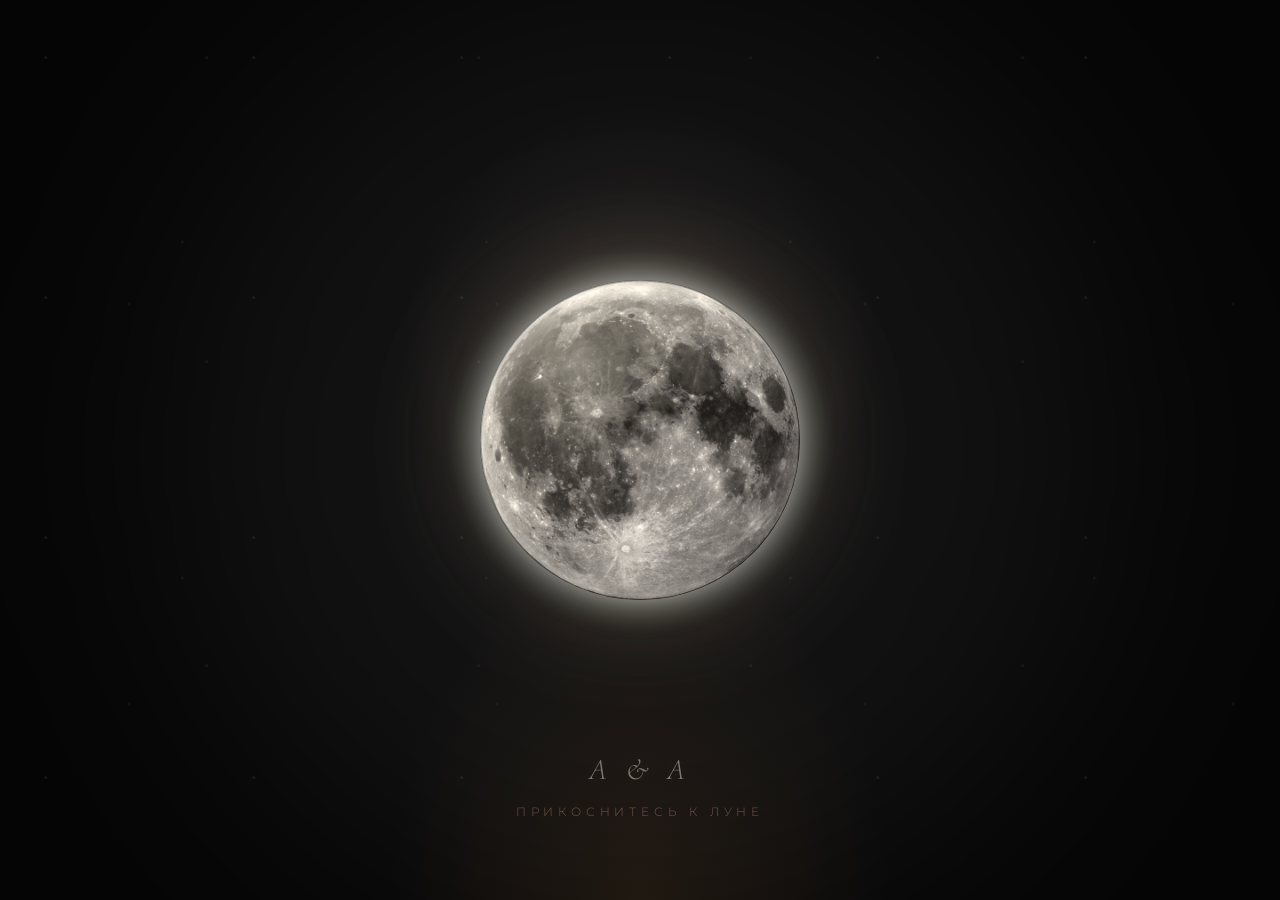
==== commit 398a8ac0: "Bust refined CSS cache" ====
--- a/index.html
+++ b/index.html
@@ -9,7 +9,7 @@
     <title>Свадебное Приглашение</title>
     <script type="module" crossorigin src="./assets/index-Bhe3oX65.js"></script>
     <link rel="stylesheet" crossorigin href="./assets/index-Bv10ZbQF.css">
-    <link rel="stylesheet" href="./assets/refined/refined.css">
+    <link rel="stylesheet" href="./assets/refined/refined.css?v=0733064">
   </head>
   <body>
     <div id="root"></div>
--- a/assets/refined/refined.css
+++ b/assets/refined/refined.css
@@ -388,8 +388,8 @@
       36vw auto,
       62vw auto;
     background-position:
-      left -8.5rem top 48rem,
-      right -1.5rem top 80rem,
+      left -10rem top 62rem,
+      right -1.5rem top 88rem,
       right -8rem bottom 22rem;
     opacity: 0.7;
   }
@@ -468,6 +468,39 @@
         rgba(255, 236, 222, 0.04) 100%),
       url("hero-sakura-frame.png") center center / cover no-repeat !important;
   }
+
+  #root .relative.w-full.flex.flex-col.items-center > section:nth-of-type(1) > * {
+    position: relative;
+    z-index: 2;
+  }
+
+  #root .relative.w-full.flex.flex-col.items-center > section:nth-of-type(1)::before,
+  #root .relative.w-full.flex.flex-col.items-center > section:nth-of-type(1)::after {
+    content: "";
+    display: block !important;
+    position: absolute;
+    z-index: 1;
+    pointer-events: none;
+    width: 78vw;
+    height: 34vh;
+    background-repeat: no-repeat;
+    background-size: contain;
+    opacity: 0.48;
+  }
+
+  #root .relative.w-full.flex.flex-col.items-center > section:nth-of-type(1)::before {
+    top: 4.25rem;
+    left: -8.5rem;
+    background-image: url("floral-glow-left.webp");
+    background-position: left top;
+  }
+
+  #root .relative.w-full.flex.flex-col.items-center > section:nth-of-type(1)::after {
+    right: -8rem;
+    bottom: 3.5rem;
+    background-image: url("floral-glow-right.webp");
+    background-position: right bottom;
+  }
 }
 
 /* ── INTRO MOON SCREEN ── */
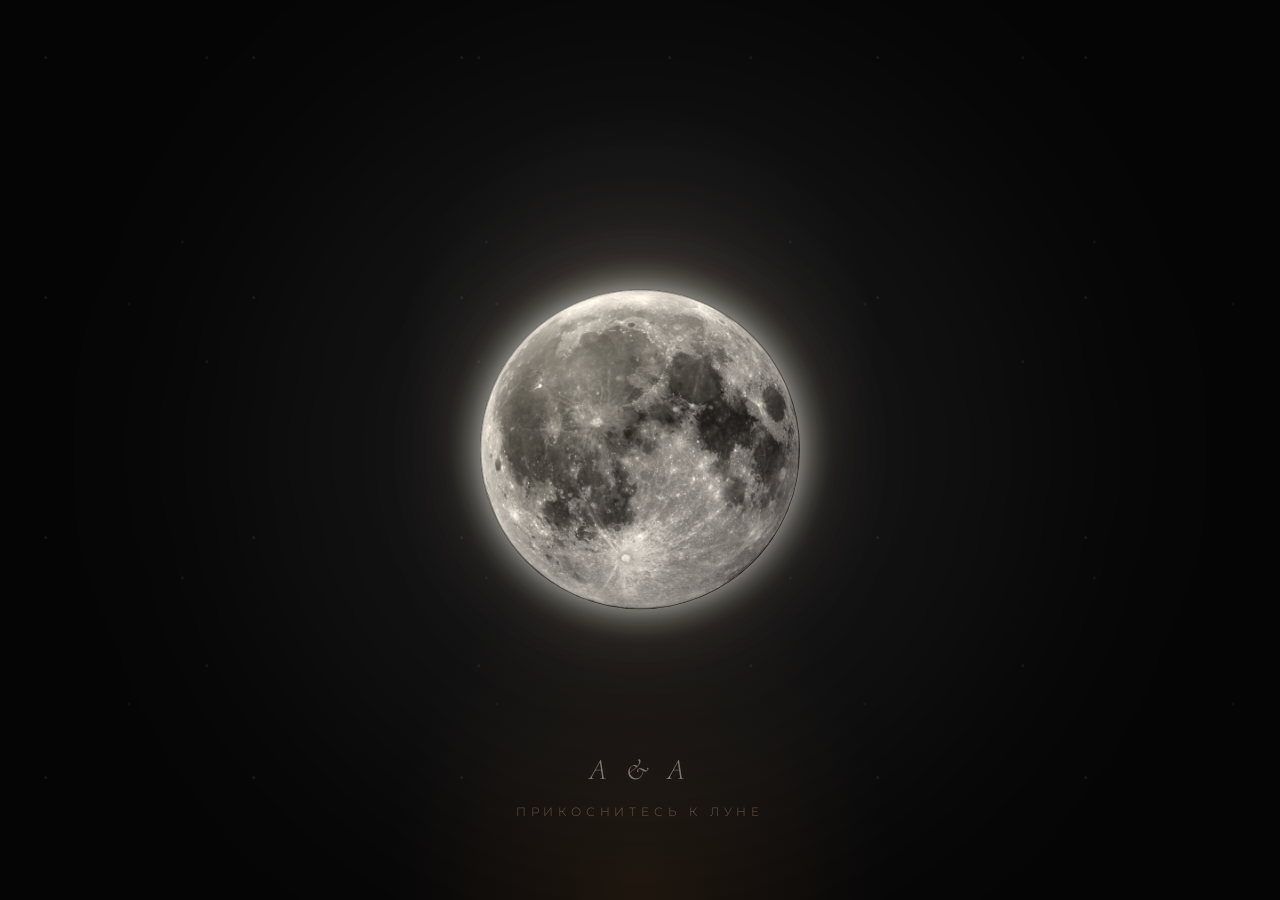
==== commit e55161e4: "Restore mobile sakura placement" ====
--- a/index.html
+++ b/index.html
@@ -9,7 +9,7 @@
     <title>Свадебное Приглашение</title>
     <script type="module" crossorigin src="./assets/index-Bhe3oX65.js"></script>
     <link rel="stylesheet" crossorigin href="./assets/index-Bv10ZbQF.css">
-    <link rel="stylesheet" href="./assets/refined/refined.css?v=0733064">
+    <link rel="stylesheet" href="./assets/refined/refined.css?v=398a8ac">
   </head>
   <body>
     <div id="root"></div>
--- a/assets/refined/refined.css
+++ b/assets/refined/refined.css
@@ -388,7 +388,7 @@
       36vw auto,
       62vw auto;
     background-position:
-      left -10rem top 62rem,
+      left -8.5rem top 7rem,
       right -1.5rem top 88rem,
       right -8rem bottom 22rem;
     opacity: 0.7;
@@ -469,37 +469,9 @@
       url("hero-sakura-frame.png") center center / cover no-repeat !important;
   }
 
-  #root .relative.w-full.flex.flex-col.items-center > section:nth-of-type(1) > * {
-    position: relative;
-    z-index: 2;
-  }
-
   #root .relative.w-full.flex.flex-col.items-center > section:nth-of-type(1)::before,
   #root .relative.w-full.flex.flex-col.items-center > section:nth-of-type(1)::after {
-    content: "";
-    display: block !important;
-    position: absolute;
-    z-index: 1;
-    pointer-events: none;
-    width: 78vw;
-    height: 34vh;
-    background-repeat: no-repeat;
-    background-size: contain;
-    opacity: 0.48;
-  }
-
-  #root .relative.w-full.flex.flex-col.items-center > section:nth-of-type(1)::before {
-    top: 4.25rem;
-    left: -8.5rem;
-    background-image: url("floral-glow-left.webp");
-    background-position: left top;
-  }
-
-  #root .relative.w-full.flex.flex-col.items-center > section:nth-of-type(1)::after {
-    right: -8rem;
-    bottom: 3.5rem;
-    background-image: url("floral-glow-right.webp");
-    background-position: right bottom;
+    display: none !important;
   }
 }
 
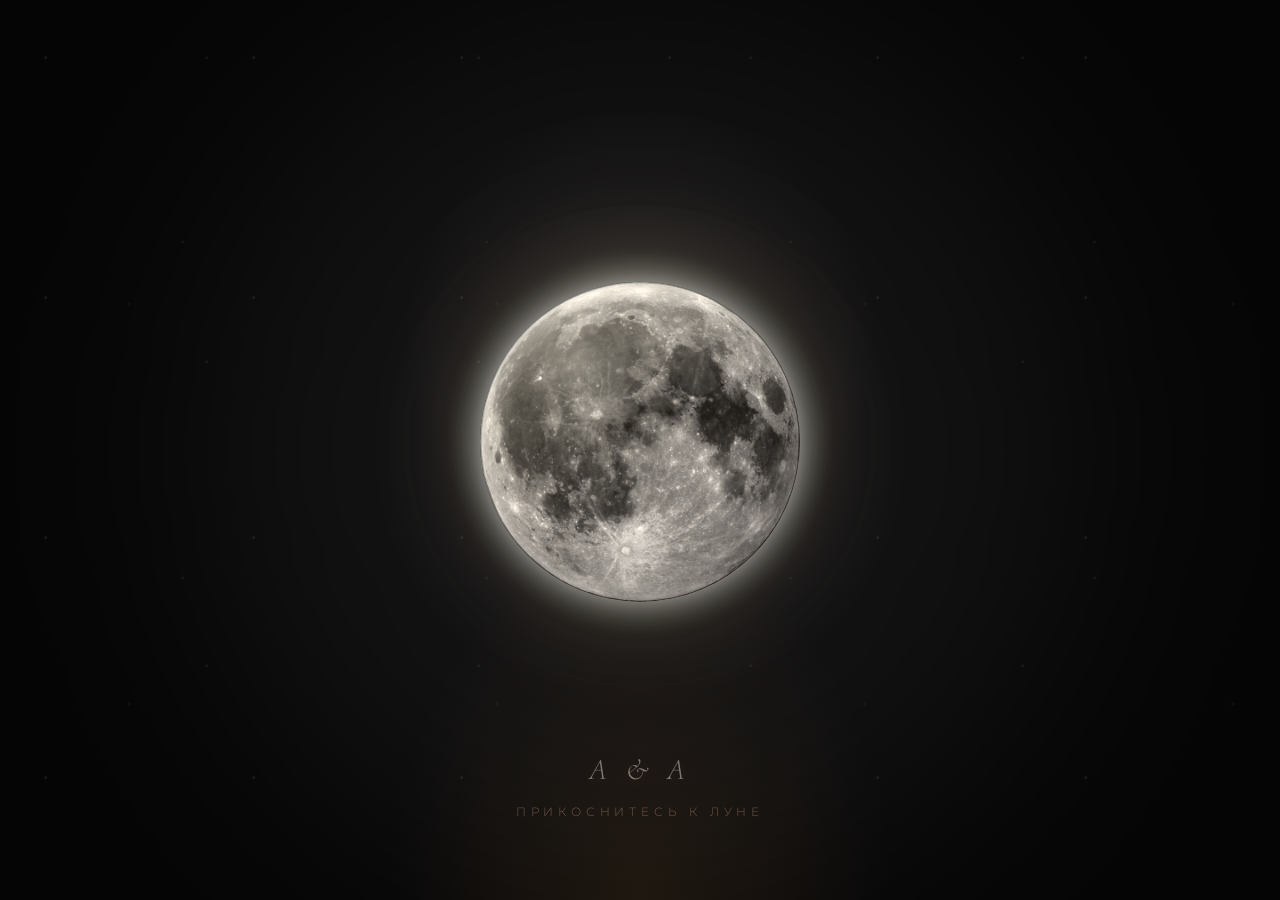
==== commit 6ab18892: "Move mobile sakura away from heading" ====
--- a/index.html
+++ b/index.html
@@ -9,7 +9,7 @@
     <title>Свадебное Приглашение</title>
     <script type="module" crossorigin src="./assets/index-Bhe3oX65.js"></script>
     <link rel="stylesheet" crossorigin href="./assets/index-Bv10ZbQF.css">
-    <link rel="stylesheet" href="./assets/refined/refined.css?v=398a8ac">
+    <link rel="stylesheet" href="./assets/refined/refined.css?v=e55161e">
   </head>
   <body>
     <div id="root"></div>
--- a/assets/refined/refined.css
+++ b/assets/refined/refined.css
@@ -388,7 +388,7 @@
       36vw auto,
       62vw auto;
     background-position:
-      left -8.5rem top 7rem,
+      left -12rem top 3rem,
       right -1.5rem top 88rem,
       right -8rem bottom 22rem;
     opacity: 0.7;
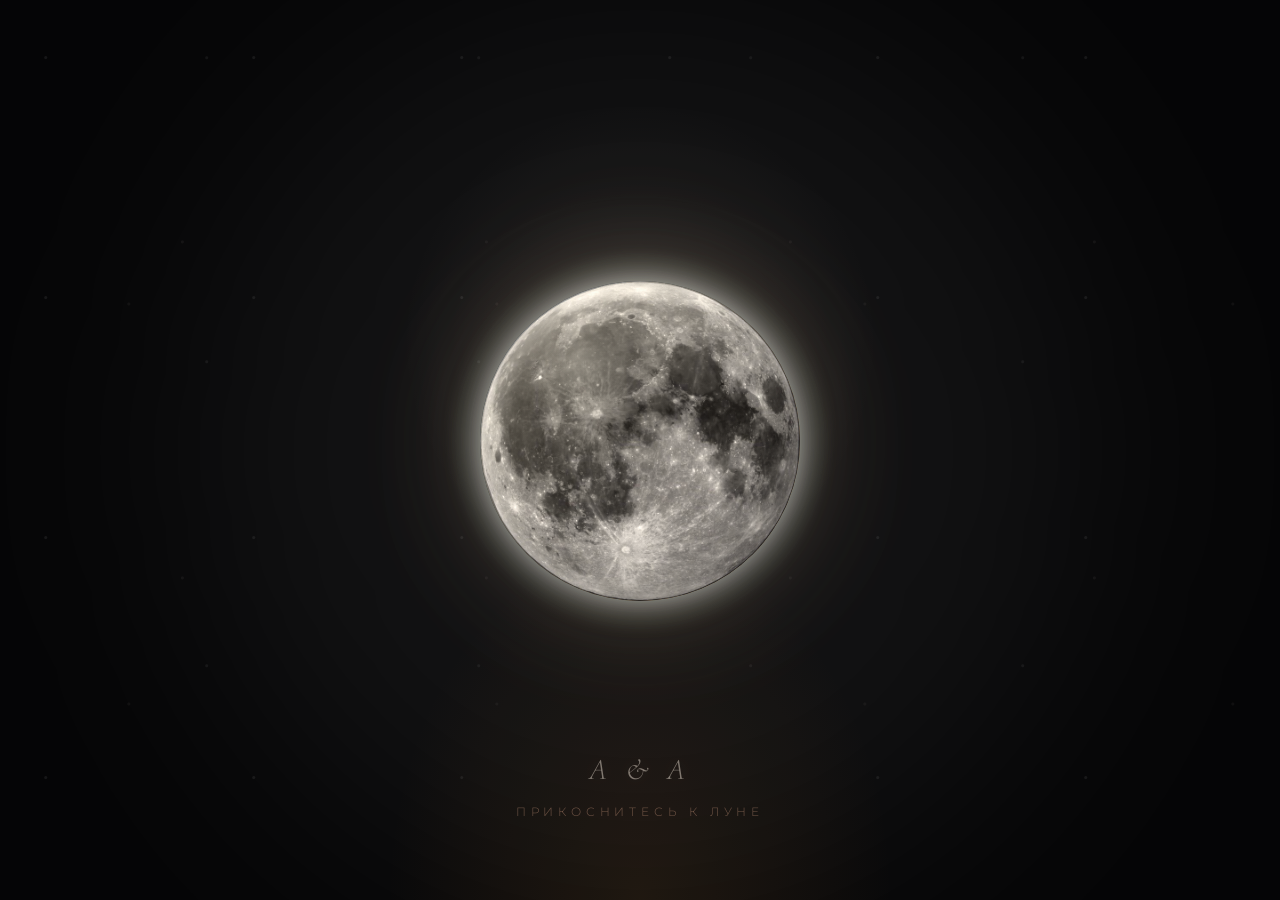
==== commit 4cfba5b6: "Show pink sakura on mobile hero" ====
--- a/index.html
+++ b/index.html
@@ -9,7 +9,7 @@
     <title>Свадебное Приглашение</title>
     <script type="module" crossorigin src="./assets/index-Bhe3oX65.js"></script>
     <link rel="stylesheet" crossorigin href="./assets/index-Bv10ZbQF.css">
-    <link rel="stylesheet" href="./assets/refined/refined.css?v=e55161e">
+    <link rel="stylesheet" href="./assets/refined/refined.css?v=6ab1889">
   </head>
   <body>
     <div id="root"></div>
--- a/assets/refined/refined.css
+++ b/assets/refined/refined.css
@@ -466,7 +466,8 @@
         rgba(80, 52, 34, 0.13) 50%,
         rgba(166, 96, 58, 0.1) 72%,
         rgba(255, 236, 222, 0.04) 100%),
-      url("hero-sakura-frame.png") center center / cover no-repeat !important;
+      url("hero-sakura-frame.png") center top / 122vw auto no-repeat,
+      url("hero-sakura-frame.png") center bottom / 122vw auto no-repeat !important;
   }
 
   #root .relative.w-full.flex.flex-col.items-center > section:nth-of-type(1)::before,
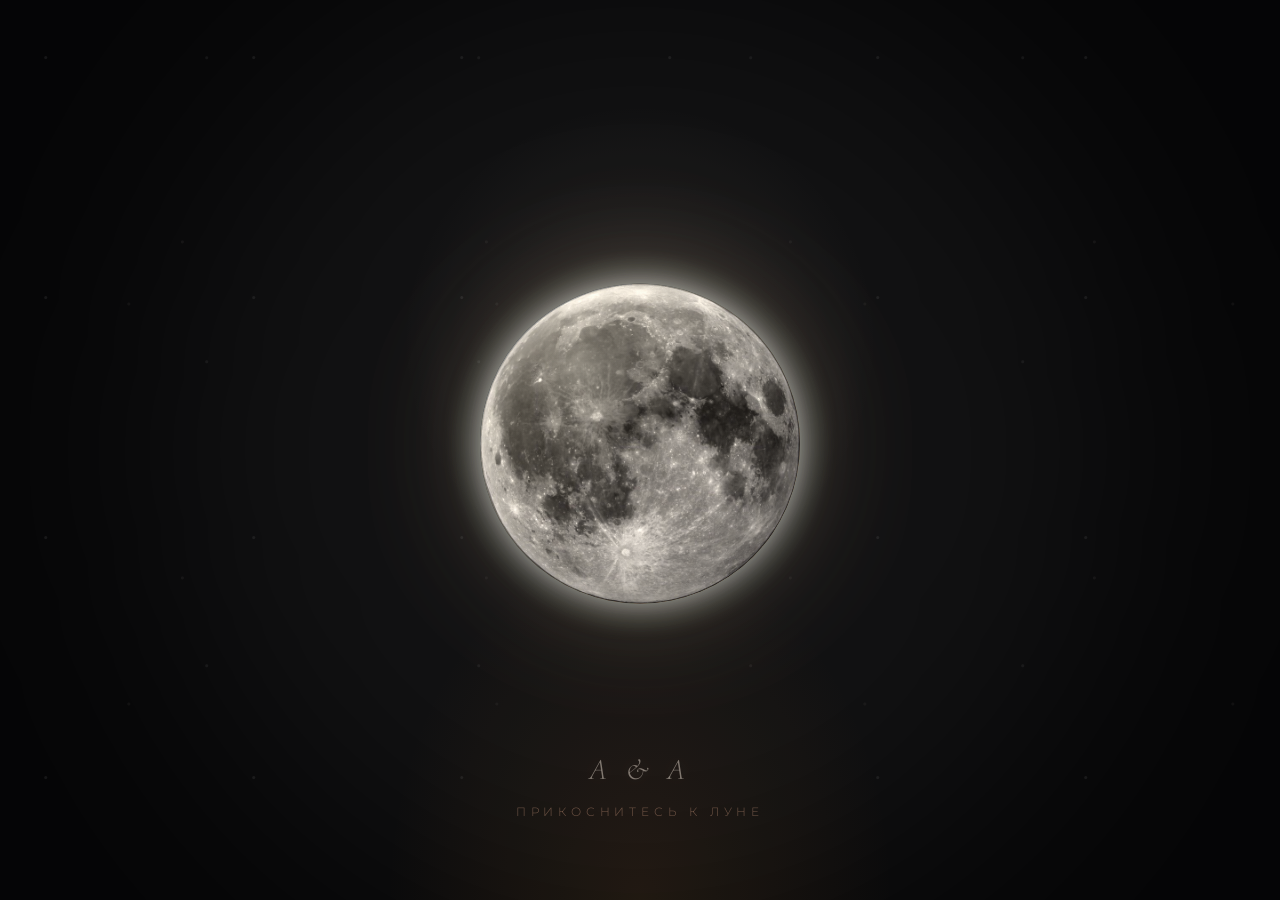
==== commit 58c2e745: "Remove gray mobile tree from hero" ====
--- a/index.html
+++ b/index.html
@@ -9,7 +9,7 @@
     <title>Свадебное Приглашение</title>
     <script type="module" crossorigin src="./assets/index-Bhe3oX65.js"></script>
     <link rel="stylesheet" crossorigin href="./assets/index-Bv10ZbQF.css">
-    <link rel="stylesheet" href="./assets/refined/refined.css?v=6ab1889">
+    <link rel="stylesheet" href="./assets/refined/refined.css?v=4cfba5b">
   </head>
   <body>
     <div id="root"></div>
--- a/assets/refined/refined.css
+++ b/assets/refined/refined.css
@@ -388,7 +388,7 @@
       36vw auto,
       62vw auto;
     background-position:
-      left -12rem top 3rem,
+      left -10rem top 62rem,
       right -1.5rem top 88rem,
       right -8rem bottom 22rem;
     opacity: 0.7;
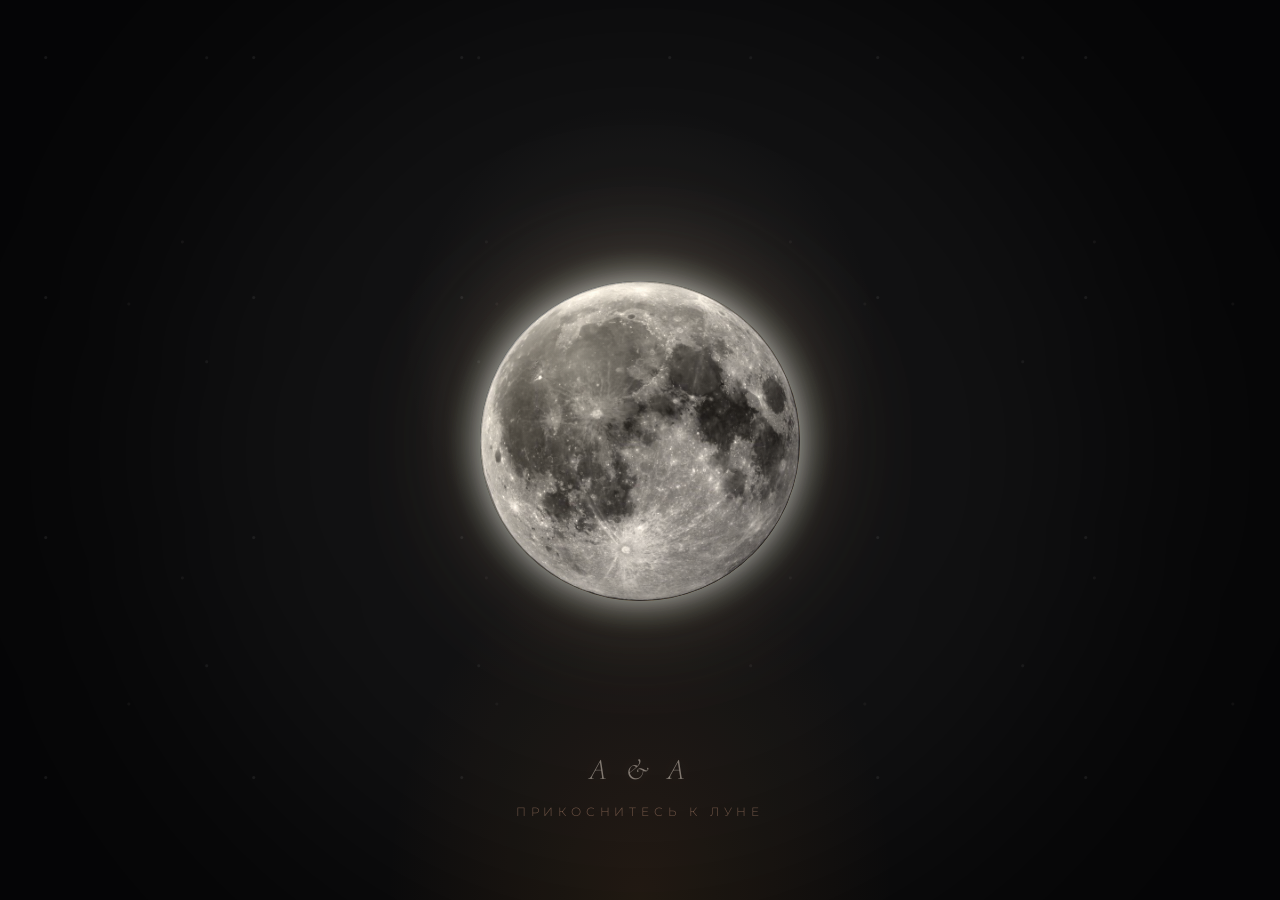
==== commit 877ca963: "Add design selection page" ====
--- a/index.html
+++ b/index.html
@@ -9,7 +9,7 @@
     <title>Свадебное Приглашение</title>
     <script type="module" crossorigin src="./assets/index-Bhe3oX65.js"></script>
     <link rel="stylesheet" crossorigin href="./assets/index-Bv10ZbQF.css">
-    <link rel="stylesheet" href="./assets/refined/refined.css?v=4cfba5b">
+    <link rel="stylesheet" href="./assets/refined/refined.css?v=58c2e74">
   </head>
   <body>
     <div id="root"></div>
